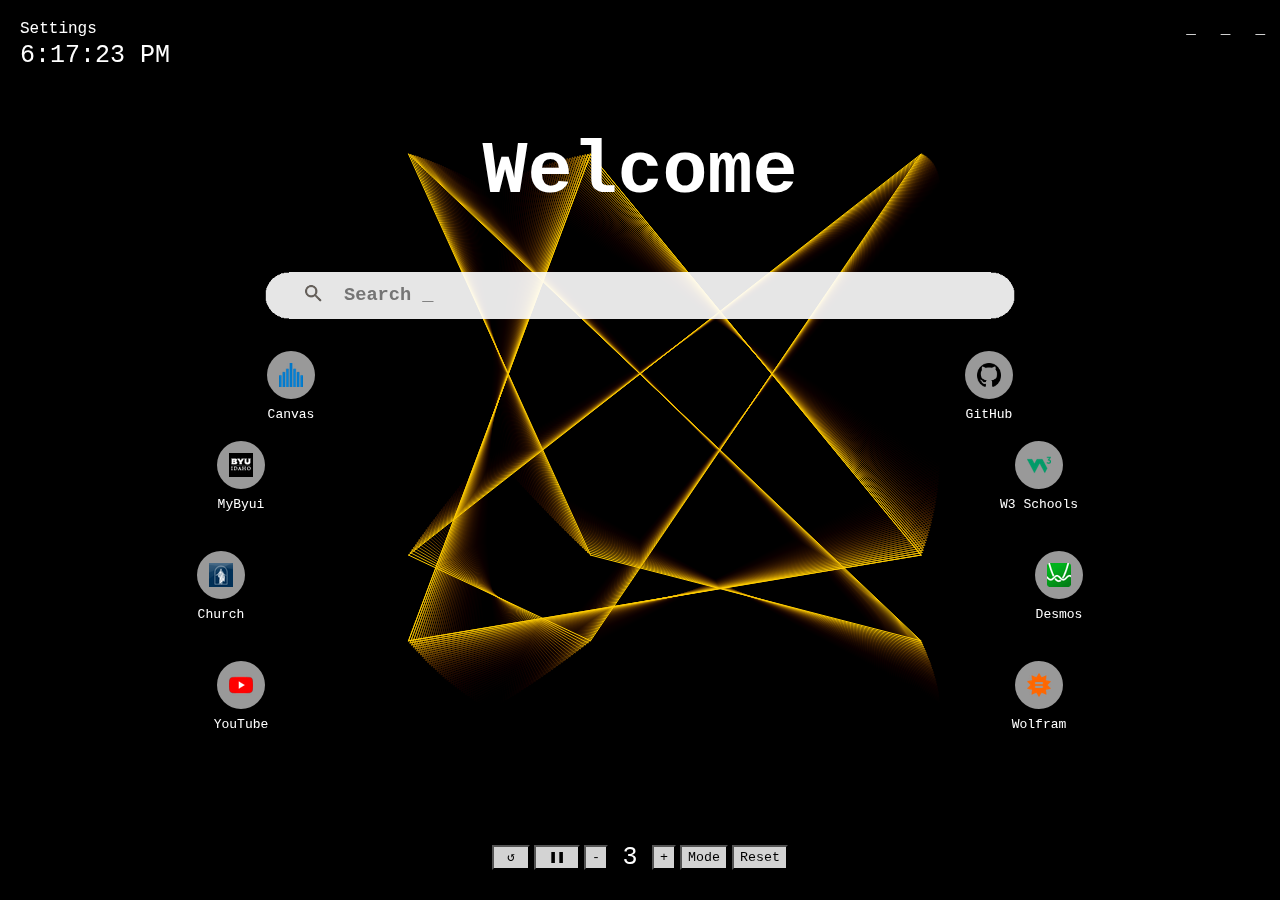
==== index.html @ e3db2964 "renamed home to index" ====
<!DOCTYPE html>
<html lang="en">
<head>
    <meta charset = "UTF-8">
    <meta name = "viewport" content = "width = device-width, initial-scale=1.0">
    <title>Welcome</title>
    <link rel = "stylesheet" href = "styles/homeStyle.css">

    <script src = "scripts/p5.min.js"></script>
    <script src = "scripts/script.js"></script>
</head>

<body>
    <header>
        <a href="settings.html">Settings</a><br>
        <span id="time">00:00:00</span>
        <nav>
            <a id = "mailText" href="https://mail.google.com/mail/?tab=rm&ogbl">_</a>
            <a id = "docsText" href="https://docs.google.com/document/u/0/">_</a>
            <a id = "imagesText" href="https://www.google.com/imghp?hl=en&tab=ri&ogbl">_</a>
        </nav>
        <div class = "centered">
            <h1 id = "welcomeText">_</h1>
        </div> 
    </header>
    <main>
        <div class = "centered">
            <div class = "searchContainer">
                <div id = "image" class = "centered">
                    <img src = "search_images/searchBar.png" alt = "Background for searchbar" width = "750" height = "47">
                </div>
                <div class = "searchImg">
                    <img src = "search_images/search_icon.png" alt = "Magnifying glass on search bar" width = "18" height = "18">
                </div>
                <div>
                    <form action="https://www.google.com/search" class="searchform" method="get" name="searchform"> 
                        <input id = "searchBox" autocomplete="on" class="form-control search" name="q" placeholder="_" required="required" type="text">
                    </form>
                </div>
            </div>
        </div>
        <div style = "display: flex; flex-direction: row;">
            <aside id = "aside_left" style = "align-items: start;">
                <div id = "short1" class="tile" title="Canvas" style="margin-left: 220px; margin-bottom: -10px">
                    <a draggable="false" href="https://byui.instructure.com/">
                    </a>
                    <div class="tile-icon">
                        <img draggable="false" src="link_icons/canvas_icon.png" alt="canvas icon">    
                    </div>
                    <div class="tile-title">
                        <span>Canvas</span>
                    </div>
                </div>
                <div id = "short2" class="tile" title="BYUI" style="margin-left: 170px;">
                    <a draggable="false" href="https://web.byui.edu/portal/student/">
                    </a>
                    <div class="tile-icon">
                        <img draggable="false" src="link_icons/byui_icon.png" alt="BYUI icon">
                    </div>
                    <div class="tile-title">
                        <span>MyByui</span>
                    </div>
                </div>
                <div id = "short3" class="tile" title="Church Website" style="margin-left: 150px">
                    <a draggable="false" href="https://www.churchofjesuschrist.org/?lang=eng">
                    </a>
                    <div class="tile-icon">
                        <img draggable="false" src="link_icons/church_icon.png" alt="LDS icon">
                    </div>
                    <div class="tile-title">
                        <span>Church</span>
                    </div>
                </div>
                <div id = "short4" class="tile" title="YouTube" style="margin-left: 170px">
                    <a draggable="false" href="https://byui.instructure.com/">
                    </a>
                    <div class="tile-icon">
                        <img draggable="false" src="link_icons/youtube_icon.png" alt="youtube icon">
                    </div>
                    <div class="tile-title">
                        <span>YouTube</span>
                    </div>
                </div>
                <div id = "short5" class="tile" title="X.com" style="margin-left: 220px; margin-top: -10px">
                    <a draggable="false" href="https://x.com/home">
                    </a>
                    <div class="tile-icon">
                        <img draggable="false" src="link_icons/x_icon.png" alt="X icon">
                    </div>
                    <div class="tile-title">
                        <span>X</span>
                    </div>
                </div>
            </aside>
            <aside id = "aside_right" style = "align-items: end;">
                <div id = "short6" class="tile" title="GitHub" style="margin-right: 220px; margin-bottom: -10px">
                    <a draggable="false" href="https://github.com/TheChiporpoise?tab=repositories"></a>
                    <div class="tile-icon">
                        <img draggable="false" src="link_icons/github_icon.png" alt="GitHub icon">
                    </div>
                    <div class="tile-title">
                        <span>GitHub</span>
                    </div>
                </div>
                <div id = "short7" class="tile" title="W3 Schools" style="margin-right: 170px;">
                    <a draggable="false" href="https://www.w3schools.com/"></a>
                    <div class="tile-icon">
                        <img draggable="false" src="link_icons/w3_icon.png" alt="W3 Schools Icon">
                    </div>
                    <div class="tile-title">
                        <span>W3 Schools</span>
                    </div>
                </div>
                <div id = "short8" class="tile" title="Desmos graphing" style="margin-right: 150px">
                    <a draggable="false" href="https://www.desmos.com/calculator"></a>
                    <div class="tile-icon">
                        <img draggable="false" src="link_icons/desmos_icon.png" alt="Desmos icon">    
                    </div>
                    <div class="tile-title">
                        <span>Desmos</span>
                    </div>
                </div>
                <div id = "short9" class="tile" title="Wolfram Alpha" style="margin-right: 170px">
                    <a draggable="false" href="https://www.wolframalpha.com/input/?i=calculator"></a>
                    <div class="tile-icon">
                        <img draggable="false" src="link_icons/wolfram_icon.png" alt="Wolfram icon">
                    </div>
                    <div class="tile-title">
                        <span>Wolfram</span>
                    </div>
                </div>
                <div id = "short10" class="tile" title="ChatGPT" style="margin-right: 220px; margin-top: -10px">
                    <a draggable="false" href="https://chatgpt.com/"></a>
                    <div class="tile-icon">
                        <img draggable="false" src="link_icons/gpt_icon.png" alt="ChatGPT icon">
                    </div>
                    <div class="tile-title">
                        <span>ChatGPT</span>
                    </div>
                </div>
            </aside>
        </div>
    </main>
    <footer>
        <div class = "centered">
            <button type = "button" onclick = "rotDir *= -1"><span id = "rotDir">↺</span></button>
            <button type = "button" onclick = "paused = !paused"><span id = "pause">❚❚</span></button>
            <button type = "button" onclick = "ns -= ((ns > 2) ? 1 : 0)">-</button>
            <div class = "nsContainer">
                <span id = "ns">3</span>
            </div>
            <button type = "button" onclick = "ns += ((ns < 30) ? 1 : 0)">+</button>
            <button type = "button" onclick = "mode = mode ? 0 : 1">Mode</button>
            <!-- <span id = "mode"></span> -->
            <button type = "button" onclick = "ns = parsedItem('sideCount'); rotDir = parsedItem('rotationDirection'); paused = parsedItem('paused'); mode = parsedItem('mode');">Reset</button>
        </div>
        <div style = "display: flex; flex-direction: row; align-items: right; justify-content: right;">
            <span id = "test"></span>
        </div> 
        <br>
    </footer>
</body>
</html>
---- styles/homeStyle.css ----
/* * {
    border: 1px solid red;
} */

body {
    margin: 0;
    margin-inline: 15px;
    padding: 0px;
    min-width: 1024px;

    font-family: 'Courier New', Courier, monospace;
    font-size: 81.25%;

    background-color: black;
    color: white;
    font-size: 25px;

}

header {
    min-width: 950px;

    /* display: flex;
    justify-content: space-between; */
}
header nav {
    margin: 0 10px;

    position: fixed;
    right: 0;
    top: 0;

    text-align: right;
}

main {
    width: 100%;
    min-width: 950px;
}

footer {
    width: 100%;
    min-width: 950px;

    position: fixed;
    left: 0;
    bottom: 0;
    
    color: white;
    text-align: center;
}
footer button {
    margin-left: 2px;
    margin-right: 2px;
    width: auto;
    height: 25px;
}
footer span {
    margin-left: 7px;
    margin-right: 7px;
}

aside {
    width: 50%;
    min-width: 475px;
    margin-top: 20px;

    display: flex;
    flex-direction: column;
}
.tile {
    margin: 10px 0;

    display: flex;
    flex-direction: column;

    -webkit-tap-highlight-color: transparent;
    width: 112px;
    height: 90px;
    box-sizing: border-box;
    border-radius: 4px;

    /* cursor: pointer; */

    display: flex;
    flex-direction: column;
    align-items: center;

    opacity: 0;
    outline: 0px;
    position: relative;
}
.tile a {
    border-radius: 4px;
    display: inline-block;
    height: 100%;
    outline: 0px;
    position: absolute;
    touch-action: none;
    width: 48px;
}
.tile-icon {
    height: 48px;
    width: 48px;
    border-radius: 50%;
    margin-top: 16px;
    
    align-items: center;
    background-color: rgba(255,255,255,0.6);
    
    display: flex;
    flex-shrink: 0;
    justify-content: center;
}
.tile-icon img {
    height: 24px;
    width: 24px;
}
.tile-title {
    width: auto;
    height: auto;
    margin-top: 6px;
    padding: 2px 2px;
    
    align-items: center;
    display: flex;
    
    font-size: small;
    color: white;
}


h1 {
    font-family: 'Courier New', Courier, monospace;
}

form:focus {
    outline: none;
}

canvas {
    position: absolute;
    top: 0;
    left: 0;
    background-color: black;
    z-index: -1;

    min-width: 1024px;
}

button {
    font-family: 'Courier New', Courier, monospace;
    background-color: lightgray;
}

a:link, a:visited {
    margin-top: 20px;
    padding-inline: 5px;

    color: white;
    text-align: center;
    font-size: medium;
    text-decoration: none;
    display: inline-block;
}
a:hover, a:active {
    text-decoration: underline;
}

.centered {
    display: flex;
    flex-direction: row;

    align-items: center;
    justify-content: center;
}

.searchContainer {
    display: flex;
    flex-direction: row;
    align-items: center;
    justify-content: center;
    position: relative;

    width: 850px;
    height: 20px;

    margin-top: 70px;
}

.nsContainer {
    width: 40px;
    height: 28px;
}

.searchImg {
    filter: invert(100%);
    padding: 10px 20px;
}

#time {
    padding-inline: 5px;
}

#welcomeText {
    margin-top: 60px;
    margin-bottom: 0;

    font-size: 3em;
}

#searchBox {
    height: 40px;
    width: 650px;

    border: none;
    position: relative;

    font-family: 'Courier New', Courier, monospace;
    font-size: 14pt;
    font-weight: bold;

    background: none;
}

#image {
    top:0;
    left:0;
    right:0;
    bottom:0;
    position:absolute;

    opacity: 0.9;
}

#ns {
    width: 31px;
    height: 28px;
}
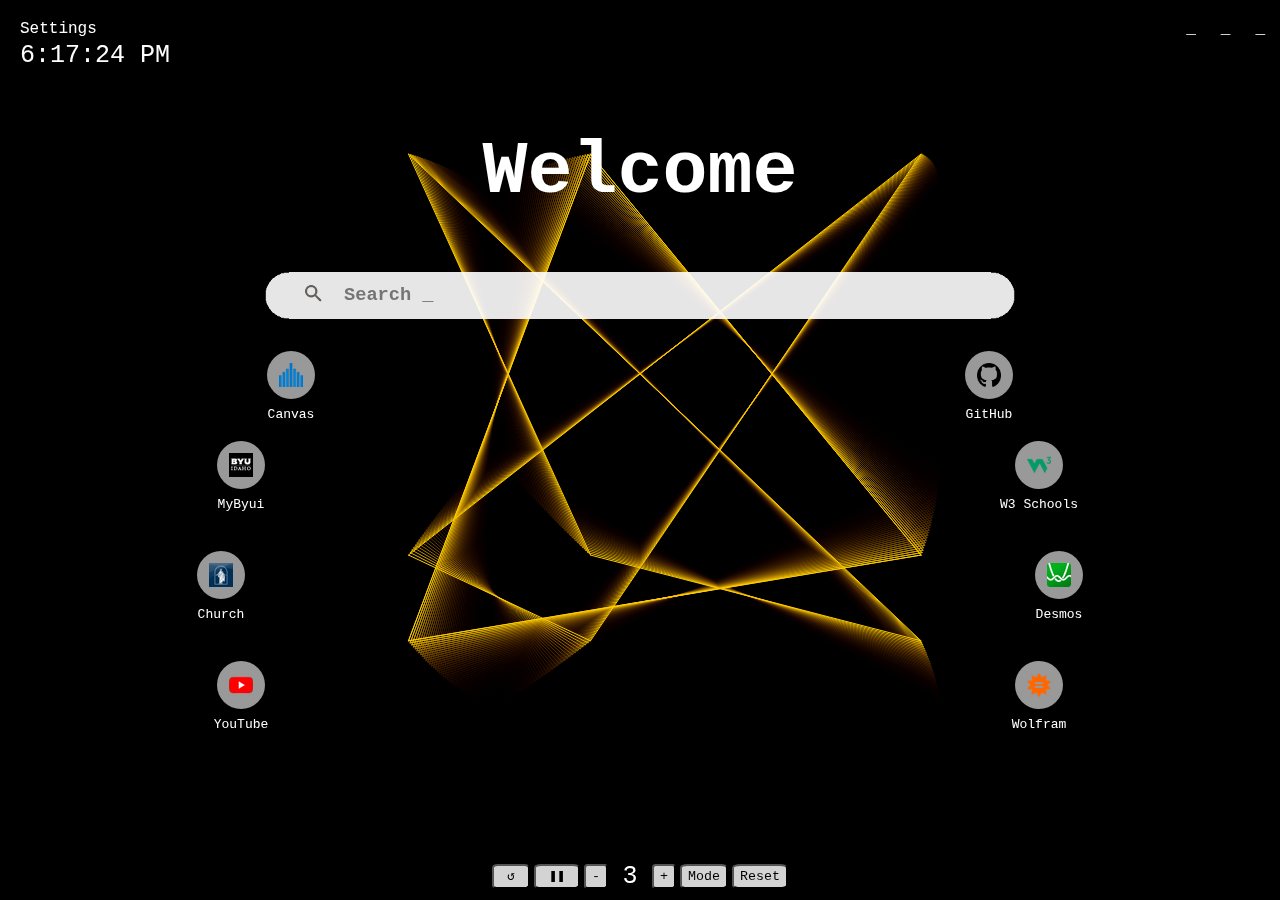
==== commit d39693bb: "minor adjustments, no fixes :(" ====
--- a/index.html
+++ b/index.html
@@ -154,10 +154,9 @@
             <!-- <span id = "mode"></span> -->
             <button type = "button" onclick = "ns = parsedItem('sideCount'); rotDir = parsedItem('rotationDirection'); paused = parsedItem('paused'); mode = parsedItem('mode');">Reset</button>
         </div>
-        <div style = "display: flex; flex-direction: row; align-items: right; justify-content: right;">
+        <!-- <div style = "display: flex; flex-direction: row; align-items: right; justify-content: right;">
             <span id = "test"></span>
-        </div> 
-        <br>
+        </div> -->
     </footer>
 </body>
 </html>--- a/styles/homeStyle.css
+++ b/styles/homeStyle.css
@@ -41,6 +41,7 @@
 footer {
     width: 100%;
     min-width: 950px;
+    margin-bottom: 10px;
 
     position: fixed;
     left: 0;
@@ -54,6 +55,8 @@
     margin-right: 2px;
     width: auto;
     height: 25px;
+
+    border-radius: 15%;
 }
 footer span {
     margin-left: 7px;
@@ -129,12 +132,11 @@
     color: white;
 }
 
-
 h1 {
     font-family: 'Courier New', Courier, monospace;
 }
 
-form:focus {
+input:focus {
     outline: none;
 }
 
@@ -146,6 +148,8 @@
     z-index: -1;
 
     min-width: 1024px;
+    /* only height is subject to change atm */
+    min-height: 700px;
 }
 
 button {
@@ -168,6 +172,7 @@
 }
 
 .centered {
+    width: 100%;
     display: flex;
     flex-direction: row;
 
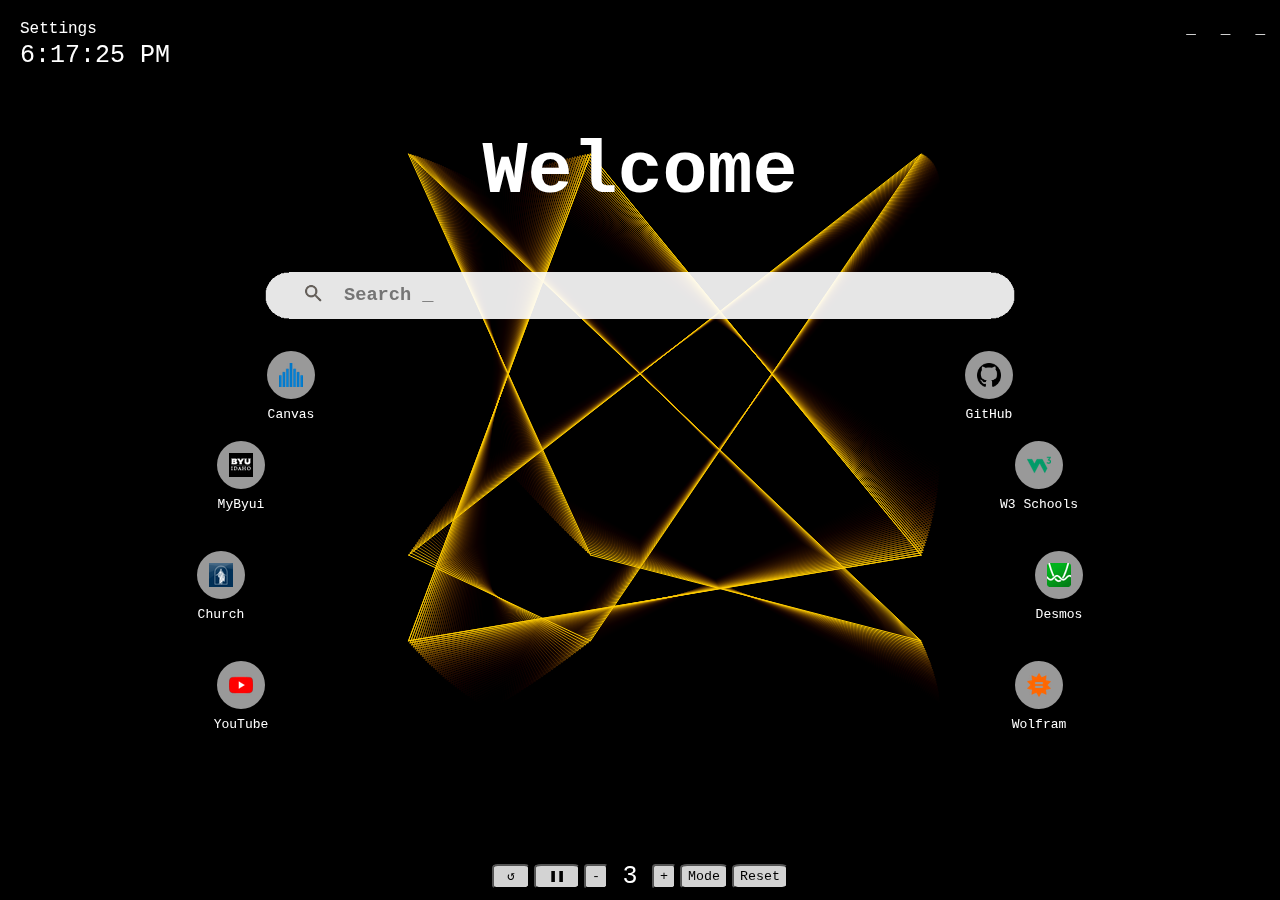
==== commit a076fffc: "finished images" ====
--- a/index.html
+++ b/index.html
@@ -27,10 +27,10 @@
         <div class = "centered">
             <div class = "searchContainer">
                 <div id = "image" class = "centered">
-                    <img src = "search_images/searchBar.png" alt = "Background for searchbar" width = "750" height = "47">
+                    <img src = "search-images/searchBar.png" alt = "Background for searchbar" width = "750" height = "47">
                 </div>
                 <div class = "searchImg">
-                    <img src = "search_images/search_icon.png" alt = "Magnifying glass on search bar" width = "18" height = "18">
+                    <img src = "search-images/search_icon.png" alt = "Magnifying glass on search bar" width = "18" height = "18">
                 </div>
                 <div>
                     <form action="https://www.google.com/search" class="searchform" method="get" name="searchform"> 
--- a/styles/homeStyle.css
+++ b/styles/homeStyle.css
@@ -14,7 +14,6 @@
     background-color: black;
     color: white;
     font-size: 25px;
-
 }
 
 header {
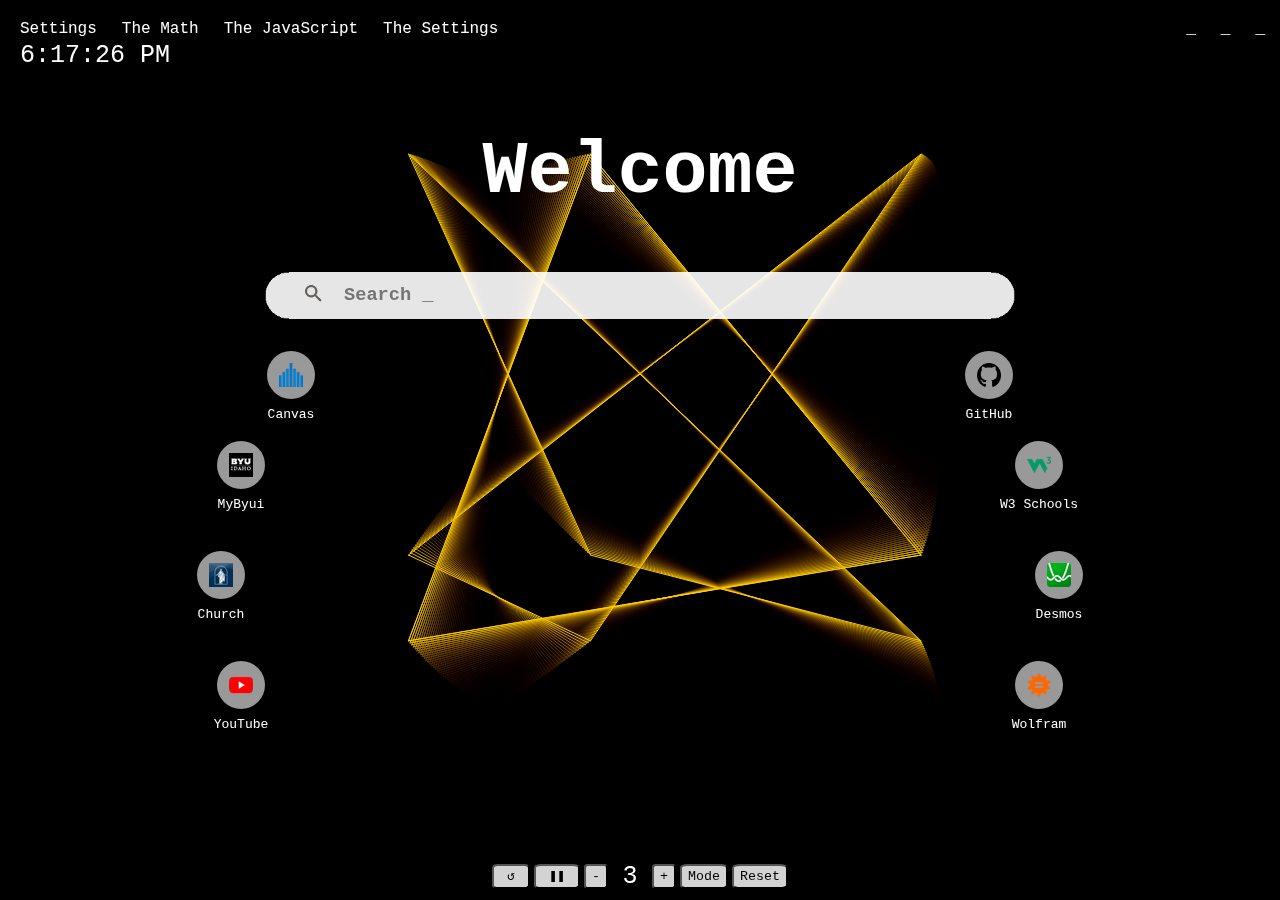
==== commit 5fcce0ae: "pages 1-3 and page linking" ====
--- a/index.html
+++ b/index.html
@@ -12,7 +12,11 @@
 
 <body>
     <header>
-        <a href="settings.html">Settings</a><br>
+        <a href="settings.html">Settings</a>
+        <a href="page1.html">The Math</a>
+        <a href="page2.html">The JavaScript</a>
+        <a href="page3.html">The Settings</a>
+        <br>
         <span id="time">00:00:00</span>
         <nav>
             <a id = "mailText" href="https://mail.google.com/mail/?tab=rm&ogbl">_</a>
@@ -42,8 +46,7 @@
         <div style = "display: flex; flex-direction: row;">
             <aside id = "aside_left" style = "align-items: start;">
                 <div id = "short1" class="tile" title="Canvas" style="margin-left: 220px; margin-bottom: -10px">
-                    <a draggable="false" href="https://byui.instructure.com/">
-                    </a>
+                    <a draggable="false" href="https://byui.instructure.com/"></a>
                     <div class="tile-icon">
                         <img draggable="false" src="link_icons/canvas_icon.png" alt="canvas icon">    
                     </div>
@@ -52,8 +55,7 @@
                     </div>
                 </div>
                 <div id = "short2" class="tile" title="BYUI" style="margin-left: 170px;">
-                    <a draggable="false" href="https://web.byui.edu/portal/student/">
-                    </a>
+                    <a draggable="false" href="https://web.byui.edu/portal/student/"></a>
                     <div class="tile-icon">
                         <img draggable="false" src="link_icons/byui_icon.png" alt="BYUI icon">
                     </div>
@@ -62,8 +64,7 @@
                     </div>
                 </div>
                 <div id = "short3" class="tile" title="Church Website" style="margin-left: 150px">
-                    <a draggable="false" href="https://www.churchofjesuschrist.org/?lang=eng">
-                    </a>
+                    <a draggable="false" href="https://www.churchofjesuschrist.org/?lang=eng"></a>
                     <div class="tile-icon">
                         <img draggable="false" src="link_icons/church_icon.png" alt="LDS icon">
                     </div>
@@ -72,8 +73,7 @@
                     </div>
                 </div>
                 <div id = "short4" class="tile" title="YouTube" style="margin-left: 170px">
-                    <a draggable="false" href="https://byui.instructure.com/">
-                    </a>
+                    <a draggable="false" href="https://byui.instructure.com/"></a>
                     <div class="tile-icon">
                         <img draggable="false" src="link_icons/youtube_icon.png" alt="youtube icon">
                     </div>
@@ -82,8 +82,7 @@
                     </div>
                 </div>
                 <div id = "short5" class="tile" title="X.com" style="margin-left: 220px; margin-top: -10px">
-                    <a draggable="false" href="https://x.com/home">
-                    </a>
+                    <a draggable="false" href="https://x.com/home"></a>
                     <div class="tile-icon">
                         <img draggable="false" src="link_icons/x_icon.png" alt="X icon">
                     </div>
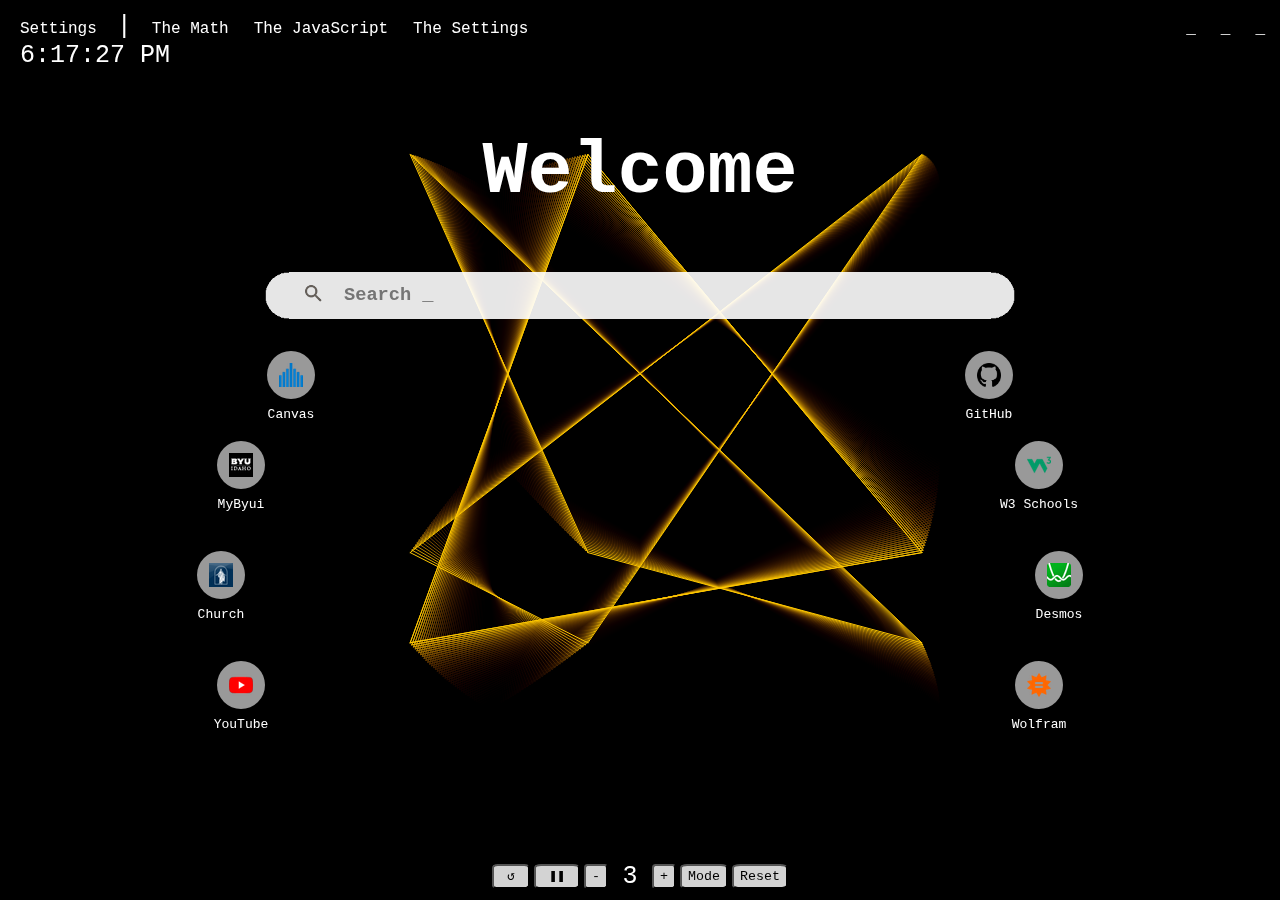
==== commit 2f82c430: "page1 v1 (might change images & text)" ====
--- a/index.html
+++ b/index.html
@@ -13,6 +13,7 @@
 <body>
     <header>
         <a href="settings.html">Settings</a>
+        |
         <a href="page1.html">The Math</a>
         <a href="page2.html">The JavaScript</a>
         <a href="page3.html">The Settings</a>
